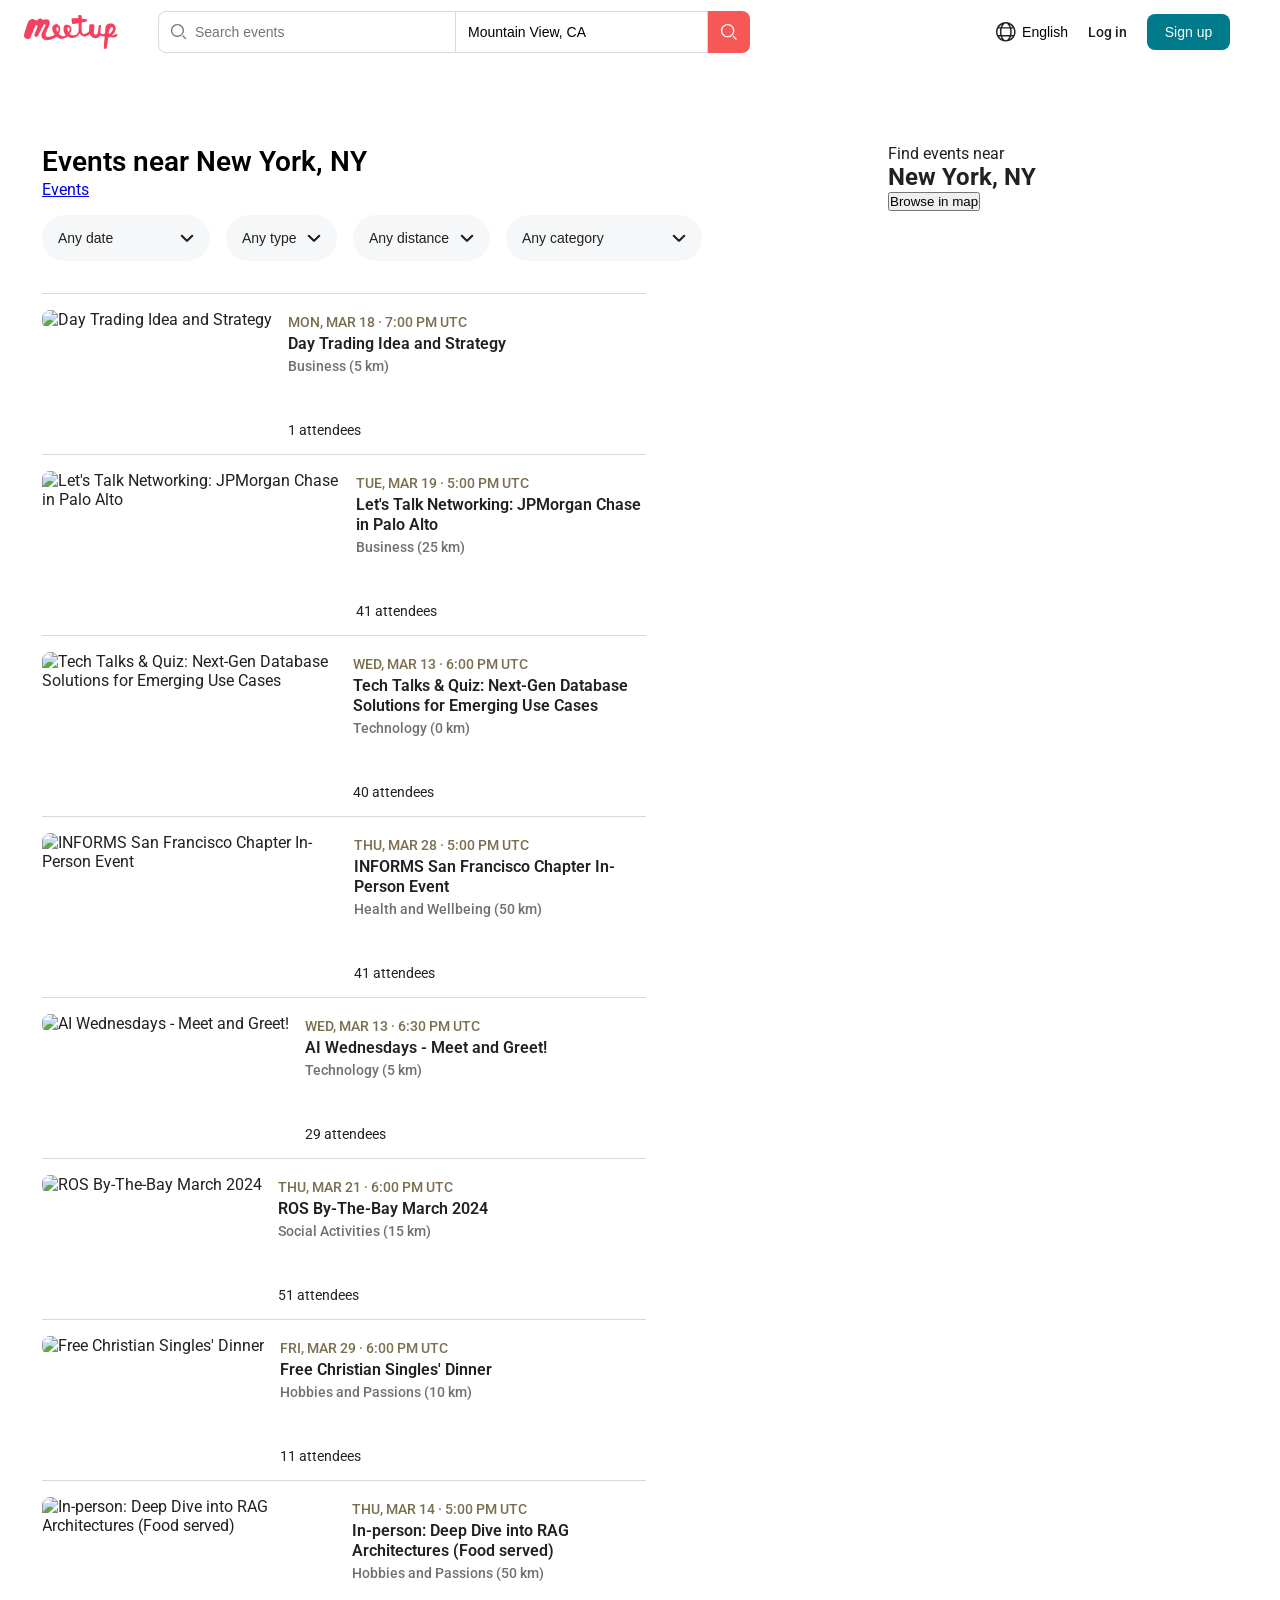
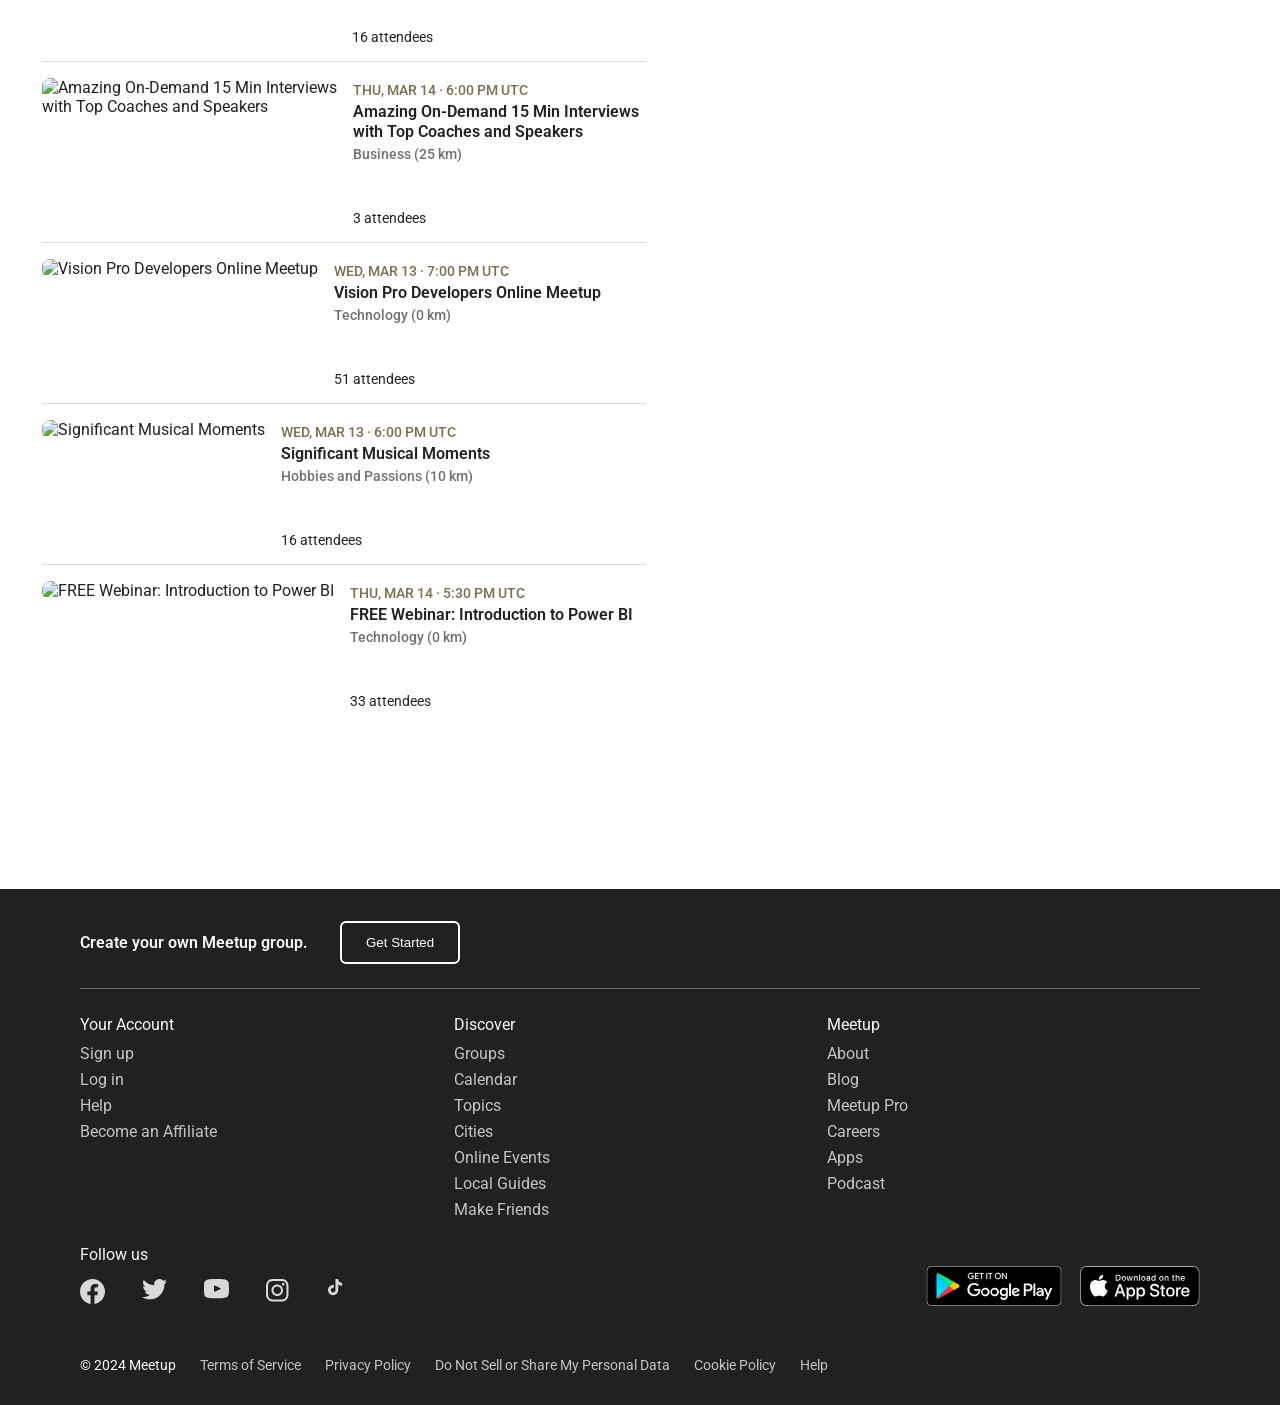
==== events.html @ 04350cb4 "Add events page" ====
<!DOCTYPE html>
<html lang="en">
<head>
 <meta charset="UTF-8">
    <meta name="viewport" content="width=device-width, initial-scale=1.0">
    <link rel="stylesheet" href="./css/style.css">
    <link rel="preconnect" href="https://fonts.googleapis.com">
    <link rel="preconnect" href="https://fonts.gstatic.com" crossorigin>
    <link href="https://fonts.googleapis.com/css2?family=Inter:ital,opsz,wght@0,14..32,100..900;1,14..32,100..900&family=Roboto:ital,wght@0,100..900;1,100..900&display=swap" rel="stylesheet">
  <title>Events</title>
</head>
<body>

  <div id="header"></div>

  <main class="events-page">
    <div class="container">
      <section class="events-page__content">
        <div class="events-page__left">
          <h1 class="events-page__title">
            Events near New York, NY
          </h1>
          <a href="#" class="events-page__subtitle">
            Events
          </a>
        <div class="events-page__filters">
        <select id="dateFilter" class="events-page__filter">
            <option value="all">Any date</option>
        </select>

        <select id="typeFilter" class="events-page__filter">
            <option value="all">Any type</option>
            <option value="online">Online</option>
            <option value="offline">Offline</option>
        </select>

        <select id="distanceFilter" class="events-page__filter">
            <option value="all">Any distance</option>
            <option value="5">5 km</option>
            <option value="10">10 km</option>
            <option value="25">25 km</option>
            <option value="50">50 km</option>
        </select>

        <select id="categoryFilter" class="events-page__filter">
            <option value="all">Any category</option>
            <option value="Business">Business</option>
            <option value="Technology">Technology</option>
            <option value="Hobbies and Passions">Hobbies and Passions</option>
            <option value="Social Activities">Social Activities</option>
            <option value="Health and Wellbeing">Health and Wellbeing</option>
        </select>
        </div>

          <div class="events-page__list" id="eventsPageList"></div>

        </div>
        <aside class="events-page__map">
          <p>Find events near</p>
          <h2>New York, NY</h2>
          <div class="events-page__map-box">
            <button>Browse in map</button>
          </div>
        </aside>
      </section>

    </div>
  </main>

  <div id="footer"></div>

  <script type="module" src="./js/events.js"></script>
</body>
</html>
---- css/style.css ----
* {
  box-sizing: border-box;
  margin: 0;
  padding: 0;
}

body {
  font-family: 'Roboto', sans-serif;
  color: rgba(33, 33, 33, 1);
}

.container {
  max-width: 74.75rem;
  margin: 0 auto;
}

.header {
  max-width: 94.5rem;
  margin: 0 auto;
  min-height: 4rem;
}

.navbar {
  min-height: 4rem; 
  display: flex; 
  justify-content: space-between; 
  align-items: center;
}
.navbar__logo img { 
  display: block; 
  width: 5.875rem;
  height: auto;
  margin-right: 2.5rem;
  margin-left: 1.5rem;
}
.navbar__search {
  display: flex;
  align-items: center;
  height: 2.625rem;
  flex: 1;
  max-width: 37rem;
}
.navbar__search-events,
.navbar__search-location {
  height: 100%;
  display: flex;
  align-items: center;
  border: 1px solid rgba(217, 217, 217, 1);
  background-color: rgba(255, 255, 255, 1);
}
.navbar__search-events {
  width: 18.75rem;
  padding: 0 0.75rem;
  border-radius: 0.5rem 0 0 0.5rem;
}
.navbar__search-events img {
  width: 1rem;
  height: 1rem;
  margin-right: 0.5rem;
}
.navbar__search-location {
  width: 15.875rem;
  padding: 0 0.75rem;
  border-left: none;
}
.navbar__search input {
  width: 100%;
  border: none;
  outline: none;
  font-size: 0.875rem;
}
.navbar__search-btn {
  width: 2.625rem;
  height: 2.625rem;
  border: none;
  background-color: rgba(246, 88, 88, 1);
  border-radius: 0 0.5rem 0.5rem 0;
  display: flex;
  align-items: center;
  justify-content: center;
  cursor: pointer;
}
.navbar__search-btn img {
  width: 1rem;
  height: 1rem;
}
.navbar__actions {
  display: flex;
  align-items: center;
  gap: 1.25rem;
  margin-left: auto;
  margin-right: 3.125rem;
}
.navbar__lang-btn {
  display: flex;
  align-items: center;
  gap: 0.375rem;
  border: none;
  background: transparent;
  cursor: pointer;
  font-size: 0.875rem;
}
.navbar__lang-btn img {
  width: 1.25rem;
  height: 1.25rem;
}
.navbar__actions a {
  text-decoration: none;
  color: rgba(33, 33, 33, 1);
  font-size: 0.875rem;
  font-weight: 500;
}
.navbar__signup-btn {
  width: 5.1875rem;
  height: 2.25rem;
  border: none;
  border-radius: 0.5rem;
  background-color: rgba(0, 121, 138, 1);
  color: rgba(255, 255, 255, 1);
  font-size: 0.875rem;
  font-weight: 500;
  cursor: pointer;
}
.hero {
  margin-top: 4.437rem;
}
.hero__content {
  display: flex;
  gap: 2.875rem;
  margin-bottom: 6.156rem;
}
.hero__text {
  display: flex;
  flex-direction: column;
  gap: 1.5rem;
  color: rgba(33, 33, 33, 1);
}
.hero__title {
  font-size: 2.625rem;
  font-weight: 700;
}
.hero__description {
  font-weight: 400;
  font-size: 1rem;
  line-height: 1.5rem;
}
.hero__button {
  width: 7.8125rem;
  height: 2.5rem;
  border: none;
  border-radius: 0.5rem;
  background-color: rgba(0, 121, 138, 1);
  color: rgba(255, 255, 255, 1);
  font-size: 1rem;
  font-weight: 400;
  cursor: pointer;

  display: inline-flex;
  align-items: center;
  justify-content: center;
  text-decoration: none;
}
.hero__irl {
  flex-shrink: 0;
  width: 23.68rem;
  height: 16.81rem;
  margin-right: 10.125rem;
}

.events {
  margin-bottom: 2.5rem;
}

.events__header {
  display: flex;
  justify-content: space-between;

}
.events__title-wrapper {
  display: flex;
  gap: 0.5rem;
  padding-bottom: 1.75rem;
}
.events__location {
  width: 14.94rem;
  height: 2.75rem;
  border-radius: 0.5rem;
  border: none;
  background-color: rgba(151, 202, 209, 0.12);
  color: rgba(0, 121, 138, 1);
  font-weight: 600;
  font-size: 1.25rem;
  line-height: 24px;
}
.events__title {
  line-height: 36px;
  font-weight: 600;
  font-size: 1.75rem;
  padding-top: 0.4rem;
}
.events__image {
  margin-left: 0.75rem;
}
.event-card__image-wrapper {
  position: relative;
}
.event-card__badge {
  position: absolute;
  top: 0.5rem;
  left: 0.5rem;

  display: flex;
  align-items: center;
  gap: 0.25rem;

  padding: 0.25rem 0.5rem;

  background-color: rgba(255, 255, 255, 1);
  border-radius: 0.25rem;

  font-size: 0.75rem;
  font-weight: 500;
  color: rgba(112, 112, 112, 1);
}

.event-card__badge-icon {
  width: 1rem;
  height: 1rem;
}
.events__link {
  padding-top: 1rem;
  font-weight: 500;
  font-size: 1rem;
  text-decoration: none;
  color: rgba(0, 121, 138, 1);
}
.events__grid {
  display: grid;
  grid-template-columns: repeat(4, 1fr);
  gap: 2.25rem;
}
.event-card {
  height: 24.9375rem;
}
.event-card__image {
  width: 100%;
  height: 9.5rem;
  object-fit: cover;
  border-radius: 0.5rem;
}
.event-card__content {
  display: flex;
  flex-direction: column;
  align-items: flex-start;
}
.event-card__category,
.event-card__date,
.event-card__bottom {
  text-align: left;
}
.event-card__title {
  margin-top: 0.75rem;
  font-weight: 600;
  font-size: 1.25rem;
  line-height: 1.5rem;
}
.event-card__category {
  margin-top: 1rem;
  margin-bottom: 1rem;
  color: rgba(112, 112, 112, 1);
  font-size: 0.875rem;
  font-weight: 500;
}
.event-card__date {
  margin-bottom: 0.75rem;
  font-size: 0.875rem;
  font-weight: 400;
  letter-spacing: -0.35px;
  display: flex;
  align-items: center;
  gap: 0.375rem;
}
.event-card__bottom {
  display: flex;
  gap: 1rem;
}
.event-card__info {
  display: flex;
  align-items: center;
  gap: 0.25rem;
}
.event-card__icon {
  width: 1rem;
  height: 1rem;
}


.join-meetup {
  margin-bottom: 4rem;
}
.join-meetup__content {
  background-color: rgba(151, 202, 209, 0.08);
  display: flex;
}
.join-meetup__info {
  display: flex;
  flex-direction: column;
  gap: 1rem;
  margin-top: 2.25rem;
  margin-left: 3.5rem;
  margin-bottom: 2.25rem;
  min-width: 46.187rem;

}
.join-meetup__title {
  font-weight: 600;
  font-size: 1.75rem;
  line-height: 36px;
}
.join-meetup__description {
  max-width: 41.5rem;
  font-weight: 400;
  font-size: 1rem;
  line-height: 24px;
}
.join-meetup__button {
  background-color: rgba(227, 35, 89, 1);
  width: 12rem;
  height: 2.5rem;
  border-radius: 0.5rem;
  border: none;
  color: rgba(255, 255, 255, 1);
  font-weight: 500;
  font-size: 1rem;
  text-align: center;
}

.categories {
  margin-bottom: 4rem;
}
.categories__title {
  font-size: 1.75rem;
  font-weight: 600;
  line-height: 2.25rem;
  margin-bottom: 1.5rem;
}
.categories__grid {
  display: grid;
  grid-template-columns: repeat(8, 1fr);
  gap: 1rem;
}
.categories__card {
  display: flex;
  flex-direction: column;
  align-items: center;
  justify-content: center;
  width: 8.4375rem;
  height: 7rem; 
  padding: 1rem;
  background-color: rgba(151, 202, 209, 0.08);
  border-radius: 0.5rem;
  text-decoration: none;
  color: rgba(33, 33, 33, 1);
  transition: 0.2s;
}
.categories__card:hover {
  background-color: rgb(239, 239, 239);
}
.categories__icon {
  width: 1.5rem;
  height: 1.5rem;
  margin-bottom: 0.75rem;
}
.categories__name {
  text-align: center;
  font-size: 1rem;
  font-weight: 500;
  line-height: 1.25rem;
}

.popular-cities {
  margin-bottom: 4rem;
}
.popular-cities__description {
  margin-top: 1rem;
  margin-bottom: 1.75rem;
  font-weight: 400;
  font-size: 1rem;
  line-height: 24px;
  color: rgba(112, 112, 112, 1);
}
.popular-cities__title {
  margin-bottom: 1rem;
  font-size: 1.75rem;
  line-height: 2.25rem;
  font-weight: 600;
}
.popular-cities__grid {
  display: flex;
  justify-content: space-between;
  gap: 2rem;
}

.popular-cities__card {
  text-align: center;
  text-decoration: none;
  transition: all 0.3s ease;
}
.popular-cities__card:hover {
  transform: translateY(-0.5rem) scale(1.05);
}
.popular-cities__image {
  width: 12.8125rem;
  height: 12.8125rem;
  border-radius: 50%;
  object-fit: cover;
  margin-bottom: 1.5rem;
}
.popular-cities__name {
  font-size: 1.25rem;
  line-height: 1.5rem;
  font-weight: 600;
  color: rgba(33, 33, 33, 1);
}

.how-meetup-works {
  margin-bottom: 4rem;
}
.how-meetup-works__title {
  margin-bottom: 1.5rem;
  font-size: 1.75rem;
  font-weight: 600;
  line-height: 2.25rem;
}
.how-meetup-works__cards {
  display: flex;
  gap: 2rem;
}
.how-meetup-works__card {
  display: flex;
  gap: 1.5rem;

  width: 36.25rem;
  height: 11.25rem;

  padding-top: 2rem;
  padding-left: 1.5rem;
  padding-bottom: 1.5rem;

  background-color: rgba(151, 202, 209, 0.08);
  border-radius: 0.5rem;
}
.how-meetup-works__icon {
  width: 2.5rem;
  height: 2.5rem;
  flex-shrink: 0;
}
.how-meetup-works__content {
  max-width: 23.68rem;
}
.how-meetup-works__card-title {
  margin-bottom: 1rem;

  font-size: 1.5rem;
  font-weight: 600;
  line-height: 1.5rem;
}
.how-meetup-works__description {
  font-weight: 400;
  font-size: 1rem;
  line-height: 24px;
  margin-bottom: 1rem;
}
.how-meetup-works__link {
  font-size: 1rem;
  font-weight: 500;
  color: rgba(0, 121, 138, 1);
  text-decoration: none;
}

.friendships {
  margin-bottom: 4rem;
}
.friendships__title {
  margin-bottom: 1rem;

  font-size: 1.75rem;
  line-height: 2.25rem;
  font-weight: 600;
}
.friendships__description {
  max-width: 55rem;
  margin-bottom: 1.75rem;

  font-size: 1rem;
  line-height: 1.5rem;
  color: rgba(112, 112, 112, 1);
}
.friendships__grid {
  display: flex;
  gap: 2rem;
}
.friendships__card {
  width: 23.5rem;
}
.friendships__card:hover {
  background-color: rgb(239, 239, 239);

}
.friendships__image {
  width: 100%;
  height: 12rem;
  object-fit: cover;
  border-radius: 0.5rem;

  margin-bottom: 1rem;
}
.friendships__card-title {
  margin-bottom: 0.75rem;
  max-width: 20rem;
  font-size: 1.125rem;
  line-height: 1.5rem;
  font-weight: 600;
}
.friendships__card-text {
  margin-bottom: 1rem;
  max-width: 22rem;
  font-size: 1rem;
  line-height: 1.5rem;
  color: rgba(112, 112, 112, 1);
}
.friendships__link {
  font-size: 1rem;
  font-weight: 500;
  color: rgba(0, 121, 138, 1);
  text-decoration: none;
}

.footer {
  margin-top: 4rem;
  padding: 2rem 0;

  background: rgba(33, 33, 33, 1);
  color: rgba(246, 247, 248, 1);
}

.footer a {
  color: rgba(197, 196, 196, 1);
  text-decoration: none;
}
.footer .container {
  max-width: 70rem;
}
.footer__top {
  display: flex;
  align-items: center;
  gap: 1rem;
}
.footer__text {
  font-weight: 600;
  font-size: 1rem;
  line-height: 24px;
  color: rgba(246, 247, 248, 1);
}
.footer__button {
  padding: 0.75rem 1.5rem;

  background: transparent;
  border: 2px solid rgba(255, 255, 255, 1);
  border-radius: 0.375rem;

  color: rgba(255, 255, 255, 1);
  cursor: pointer;
  margin-left: 1rem;
}

.footer__divider {
  margin: 1.5rem 0;
  border-top: 1px solid rgba(112, 112, 112, 1);
  width: 70rem;
}

.footer__content {
  display: flex;
  justify-content: space-between;
  text-align: left;
  margin-bottom: 1.5rem;
}

.footer__column {
  display: flex;
  flex-direction: column;
  gap: 0.437rem;
  width: 23.312rem;
}

.footer__title {
  font-weight: 400;
  font-size: 1rem;
  line-height: 24px;
  color: rgba(246, 247, 248, 1);
}
.footer__title a {
  font-weight: 400;
  font-size: 0.875rem;
  line-height: 20px;
  color: rgba(197, 196, 196, 1);
}

.footer__social {
  display: flex;
  justify-content: space-between;
  align-items: center;
}

.footer__icons {
  display: flex;
  gap: 2rem;
  padding-top: 0.75rem;
  padding-bottom: 1.5rem;
}
.footer__icons a {
  width: 1.875rem;
  height: 1.875rem;
}
.footer__stores {
  display: flex;
  gap: 1rem;
}

.footer__bottom {
  margin-top: 1.5rem;

  display: flex;
  gap: 1.5rem;
  flex-wrap: wrap;

  font-size: 0.875rem;
}

/* EVENTS PAGE */

.events-page {
  padding-top: 5rem;
}
.events-page__list {
  margin-bottom: 6.25rem;
}
.events-page__content {
  display: flex;
  justify-content: space-between;
  gap: 4rem;
}

.events-page__left {
  width: 37.75rem;
}
.events-page__title {
  font-weight: 600;
  font-size: 1.75rem;
  line-height: 36px;
  color: rgba(0, 0, 0, 1);
}
.events-page__map {
  width: 21.875rem;
}

.events-page-card {
  display: flex;
  gap: 1rem;

  padding: 1rem 0;
  border-bottom: 1px solid rgba(217, 217, 217, 1);
}
.events-page-card:last-child {
  border-bottom: none;
}
.events-page-card:first-child {
  border-top: 1px solid rgba(217, 217, 217, 1);
}
.events-page-card__image {
  width: 9.9375rem; 
  height: 5.625rem;
  object-fit: cover;
  border-radius: 0.5rem;
  flex-shrink: 0;
}

.events-page-card__content {
  display: flex;
  flex-direction: column;
}

.events-page-card__date {
  padding-top: 0.25rem;
  font-weight: 500;
  font-size: 0.875rem;
  color: rgba(124, 111, 80, 1);
}

.events-page-card__title {
  margin-top: 0.25rem;
  font-size: 1rem;
  line-height: 1.25rem;
  font-weight: 600;
}
.events-page-card__attendees{ 
  padding-top: 3rem;
  font-weight: 400;
  font-size: 0.875rem;
}
.events-page-card__category {
  margin-top: 0.25rem;
  font-weight: 500;
  font-size: 0.875rem;
  color: rgba(112, 112, 112, 1);
}

.events-page__filters {
  display: flex;
  gap: 1rem;
  margin-top: 1rem;
  margin-bottom: 2rem;
}

.events-page__filter {
  border-radius: 1.875rem;
  background-color: rgba(246, 247, 248, 1);
  font-size: 0.875rem;
  font-weight: 500;
  cursor: pointer;
  color: rgba(33, 33, 33, 1);
  appearance: none;
  padding: 0 2.5rem 0 1rem;
  background-image: url("../assets/svg/events-page/any.svg");
  background-repeat: no-repeat;
  background-position: right 1rem center;
  border: none;
  height: 2.875rem;
}
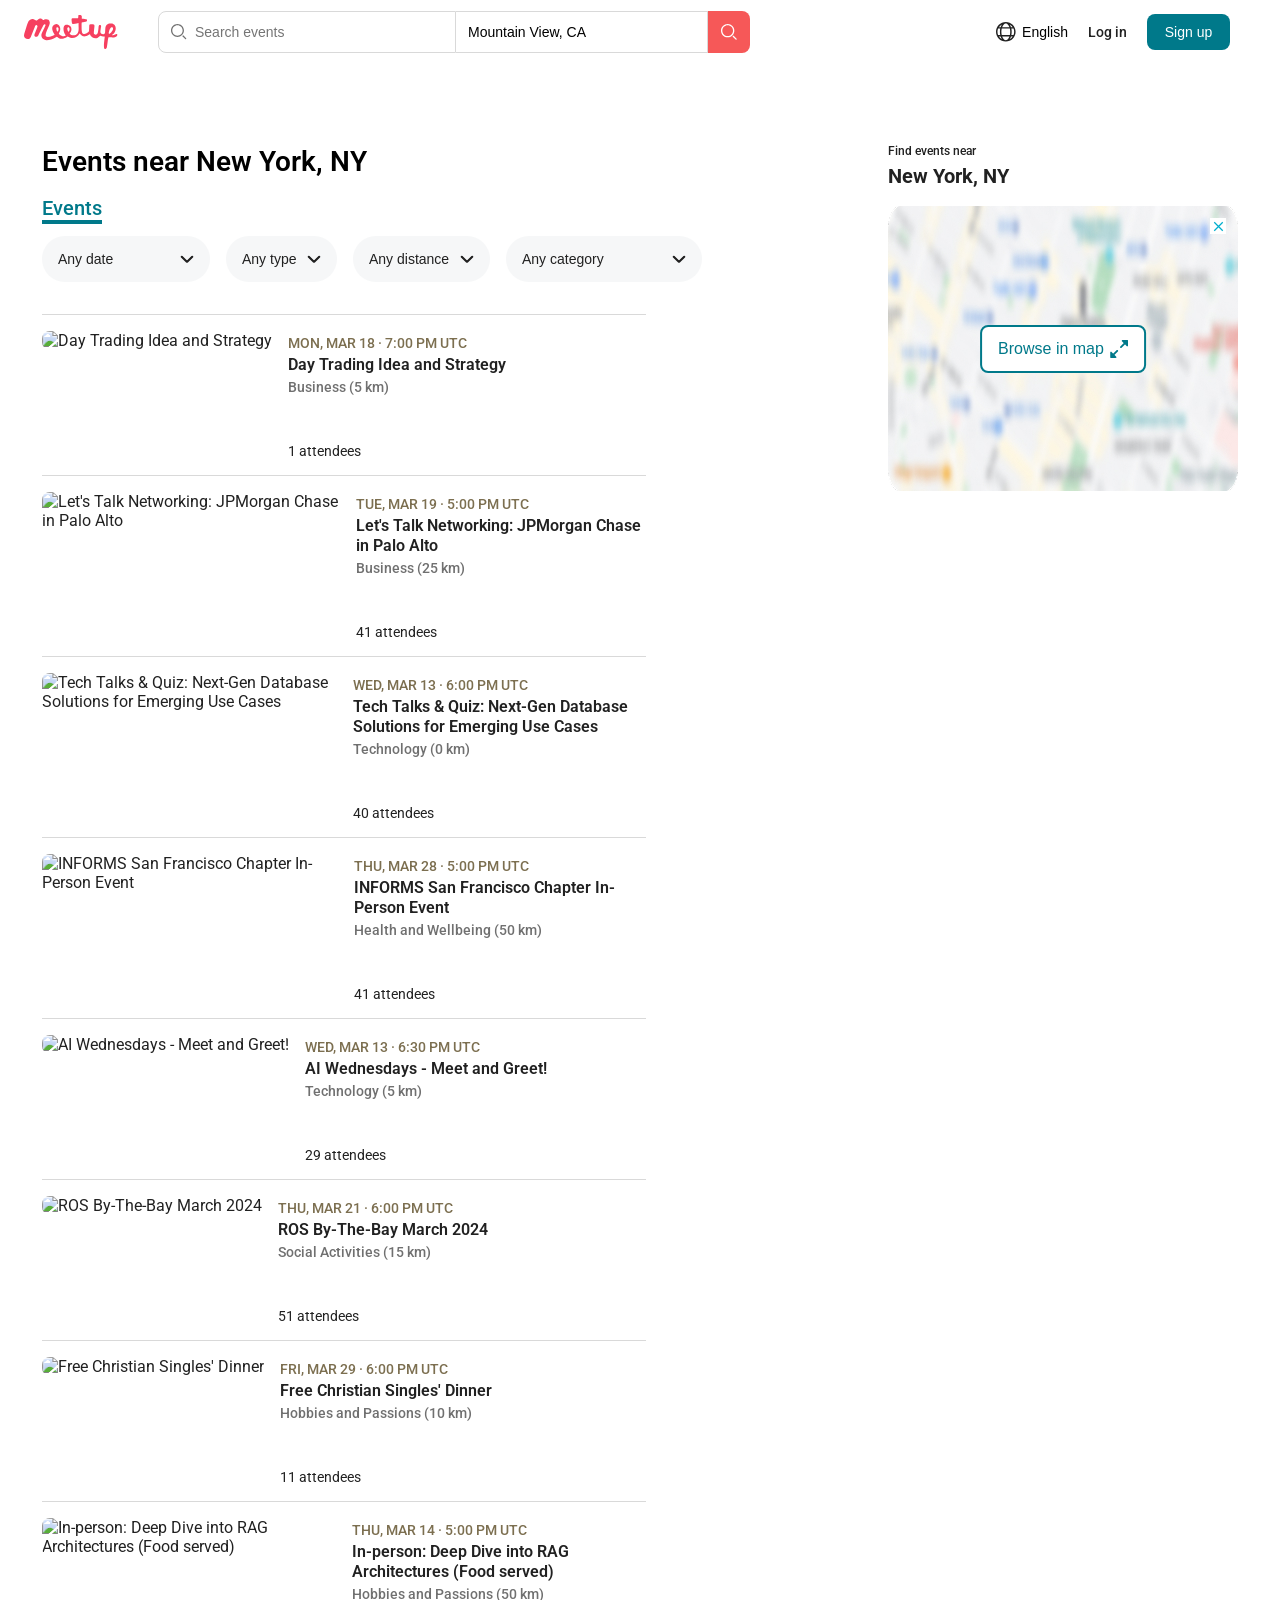
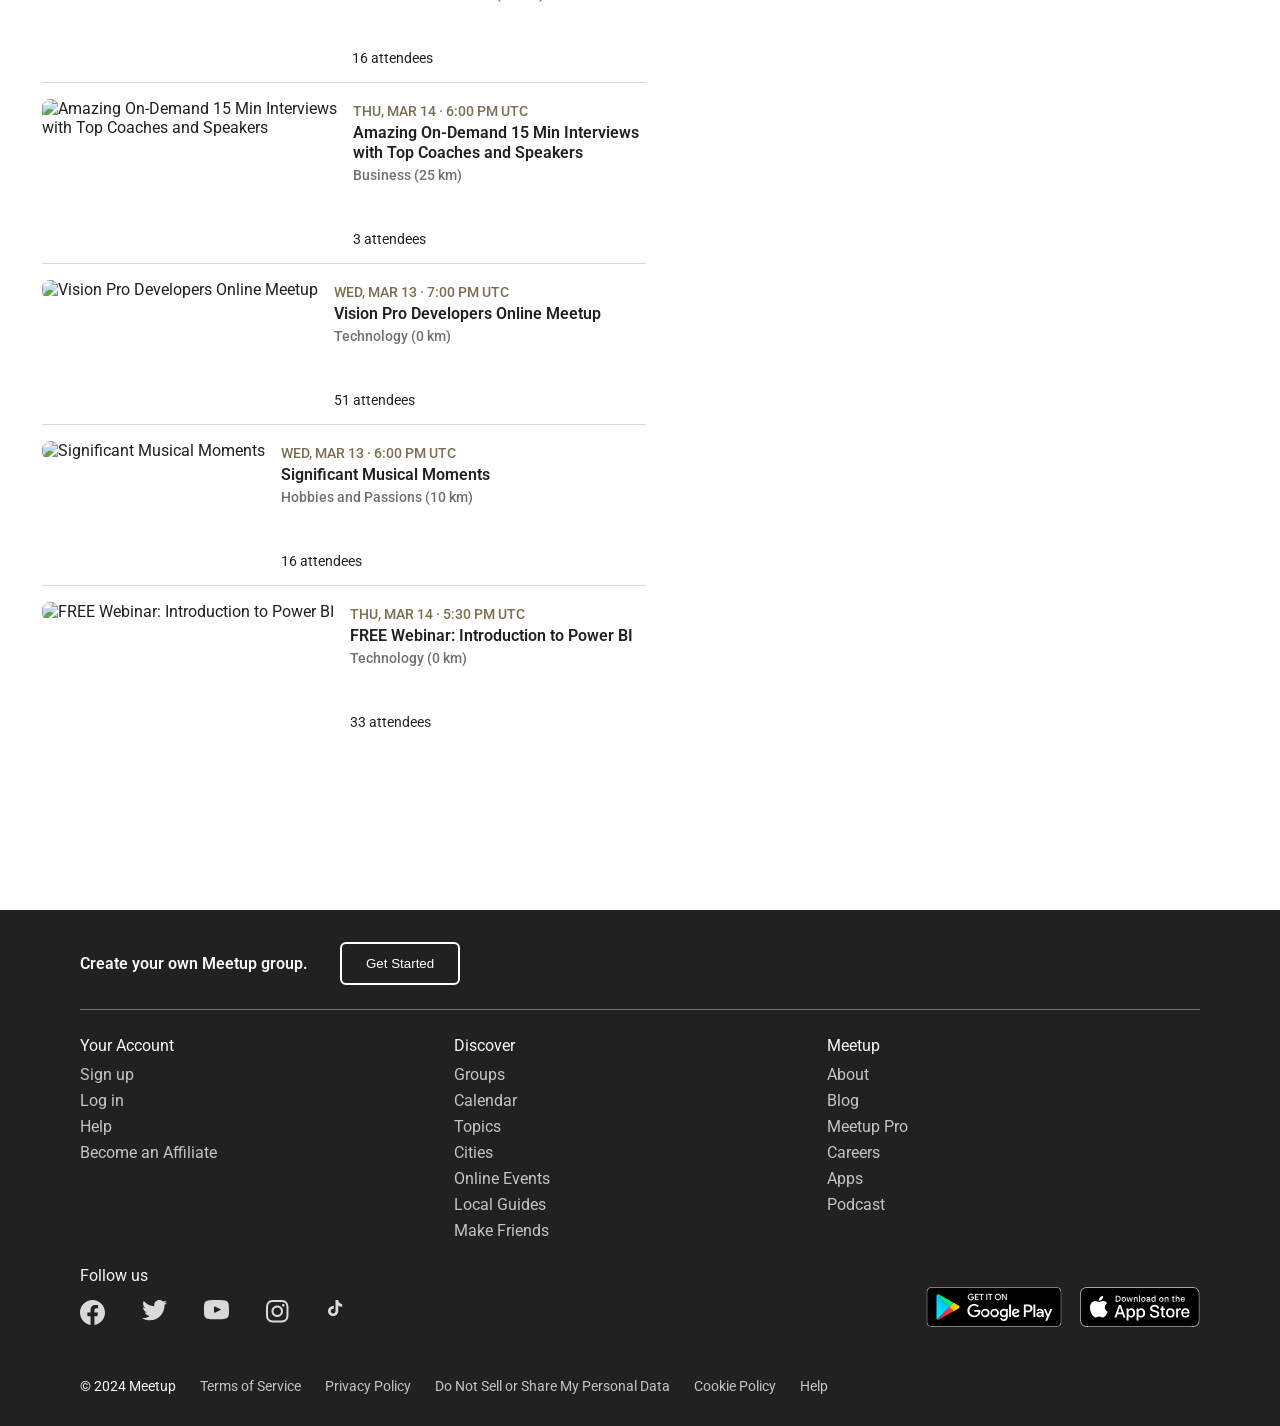
==== commit eff26bfb: "Add events page map section" ====
--- a/events.html
+++ b/events.html
@@ -56,11 +56,28 @@
 
         </div>
         <aside class="events-page__map">
-          <p>Find events near</p>
-          <h2>New York, NY</h2>
-          <div class="events-page__map-box">
-            <button>Browse in map</button>
-          </div>
+            <p class="events-page__map-text">
+                Find events near
+            </p>
+            <h2 class="events-page__map-title">
+                New York, NY
+            </h2>
+            <div class="events-page__map-wrapper">
+                <img
+                    class="events-page__map-image"
+                    src="./assets/img/map.jpg"
+                    alt="Map"
+                >
+                <button class="events-page__map-close">
+                    <img
+                        src="./assets/svg/events-page/ex.svg"
+                        alt="Close map"
+                    >
+                </button>
+                <button class="events-page__map-button">
+                    Browse in map
+                </button>
+            </div>
         </aside>
       </section>
 
--- a/css/style.css
+++ b/css/style.css
@@ -651,20 +651,24 @@
   justify-content: space-between;
   gap: 4rem;
 }
-
+.events-page__subtitle {
+  text-decoration: none;
+  font-weight: 500;
+  font-size: 1.25rem;
+  text-align: center;
+  color: rgba(0, 121, 138, 1);
+  border-bottom: 4px solid rgba(0, 121, 138, 1);
+}
 .events-page__left {
   width: 37.75rem;
 }
 .events-page__title {
+  padding-bottom: 1rem;
   font-weight: 600;
   font-size: 1.75rem;
   line-height: 36px;
   color: rgba(0, 0, 0, 1);
 }
-.events-page__map {
-  width: 21.875rem;
-}
-
 .events-page-card {
   display: flex;
   gap: 1rem;
@@ -737,4 +741,83 @@
   background-position: right 1rem center;
   border: none;
   height: 2.875rem;
+}
+.events-page__map {
+  width: 21.875rem;
+  position: relative;
+}
+
+.events-page__map-text {
+  font-size: 0.75rem;
+  margin-bottom: 0.25rem;
+  font-weight: 500;
+}
+
+.events-page__map-title {
+  font-weight: 700;
+  line-height: 28px;
+  font-size: 1.25rem;
+  margin-bottom: 1rem;
+}
+
+.events-page__map-wrapper {
+  position: relative;
+}
+
+.events-page__map-image {
+  width: 100%;
+  border-radius: 0.75rem;
+  display: block;
+}
+
+.events-page__map-button {
+    position: absolute;
+    left: 50%;
+    top: 50%;
+
+    transform: translate(-50%, -50%);
+
+    padding: 0.75rem 1rem;
+
+    border: 2px solid rgba(0, 121, 138, 1);
+    border-radius: 0.5rem;
+
+    background: rgba(255, 255, 255, 1);
+    color: rgba(0, 121, 138, 1);
+
+    cursor: pointer;
+
+    background-image: url("../assets/svg/events-page/expandMapIcon.svg");
+    background-repeat: no-repeat;
+    background-position: right 1rem center;
+    background-size: 1.125rem;
+    padding-right: 2.5rem;
+
+    font-weight: 500;
+    font-size: 1rem;
+    line-height: 20px;
+    text-align: center;
+
+}
+.events-page__map-close {
+    position: absolute;
+    top: 0.75rem;
+    right: 0.75rem;
+
+    width: 1rem;
+    height: 1rem;
+
+    border: none;
+    background: transparent;
+    cursor: pointer;
+
+    display: flex;
+    align-items: center;
+    justify-content: center;
+    background-color: rgba(255, 255, 255, 1);
+}
+
+.events-page__map-close img {
+    width: 0.9375rem;
+    height: 0.9375rem;
 }
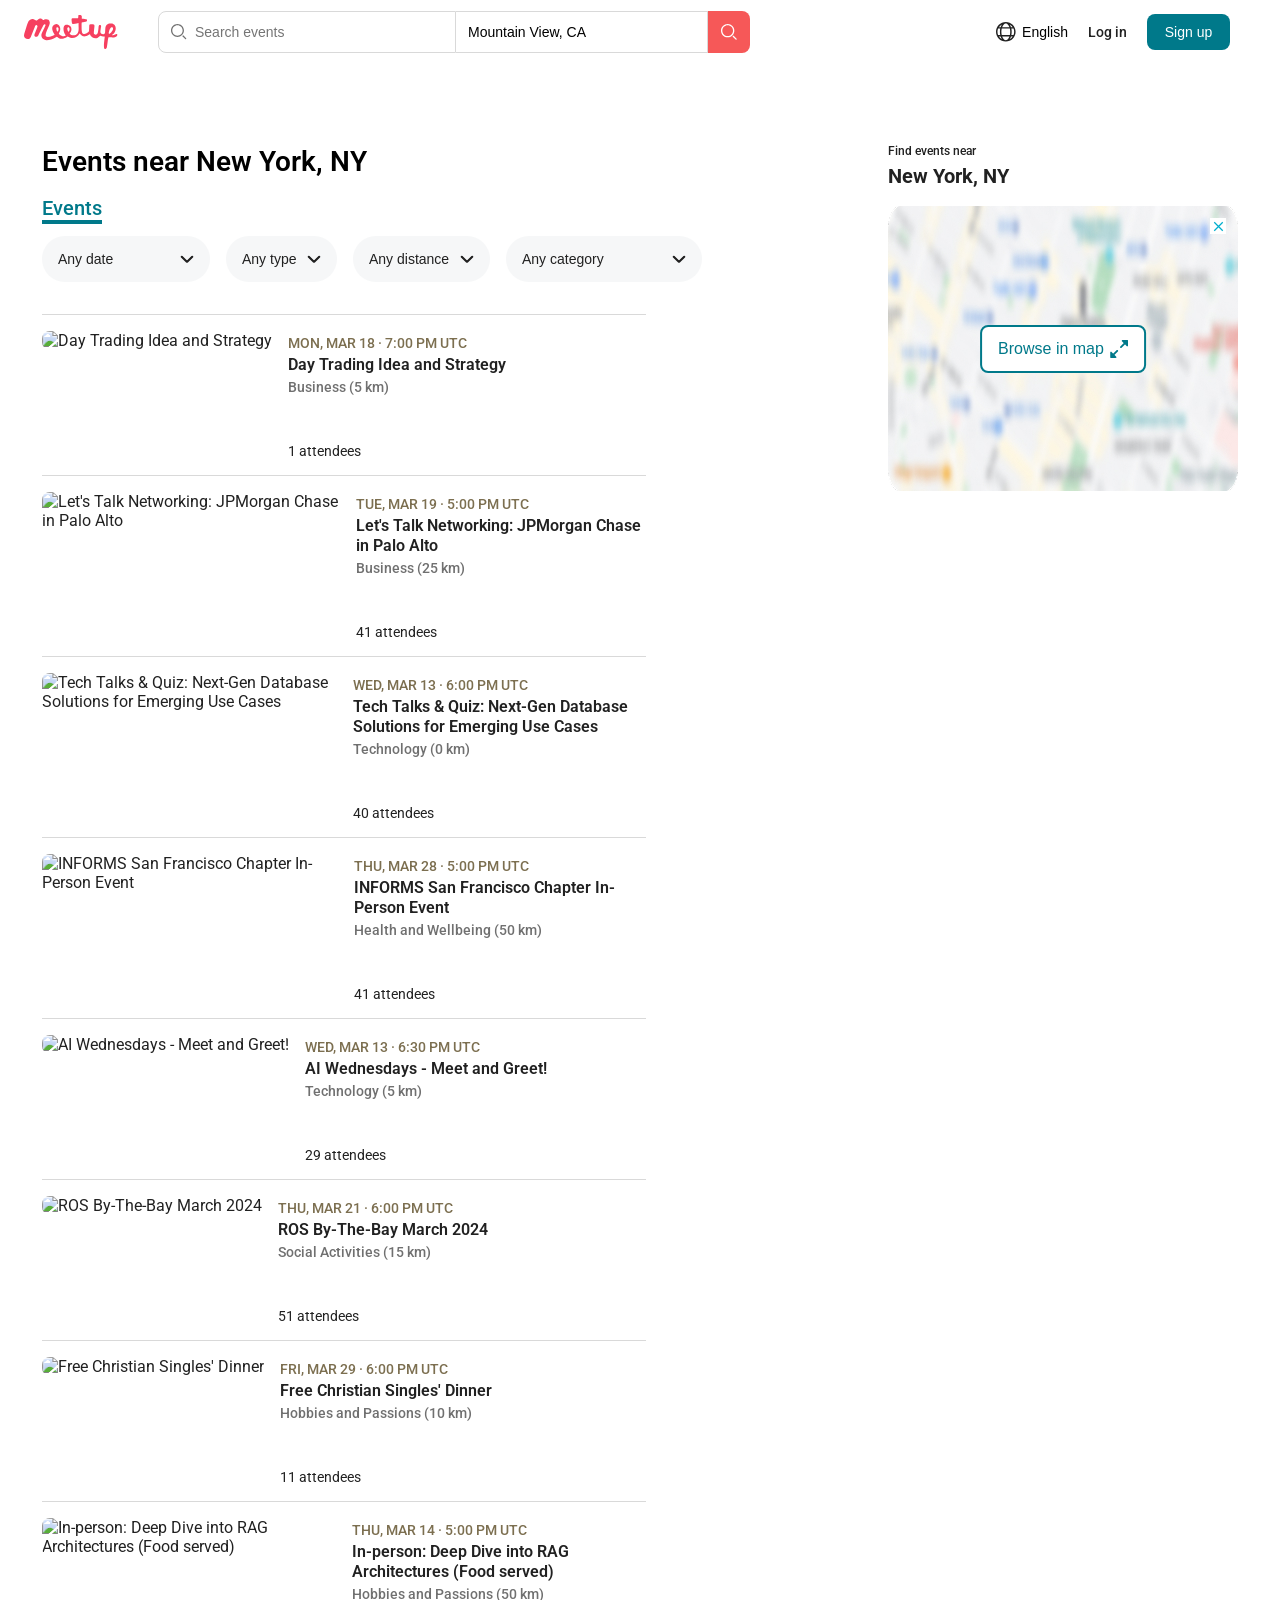
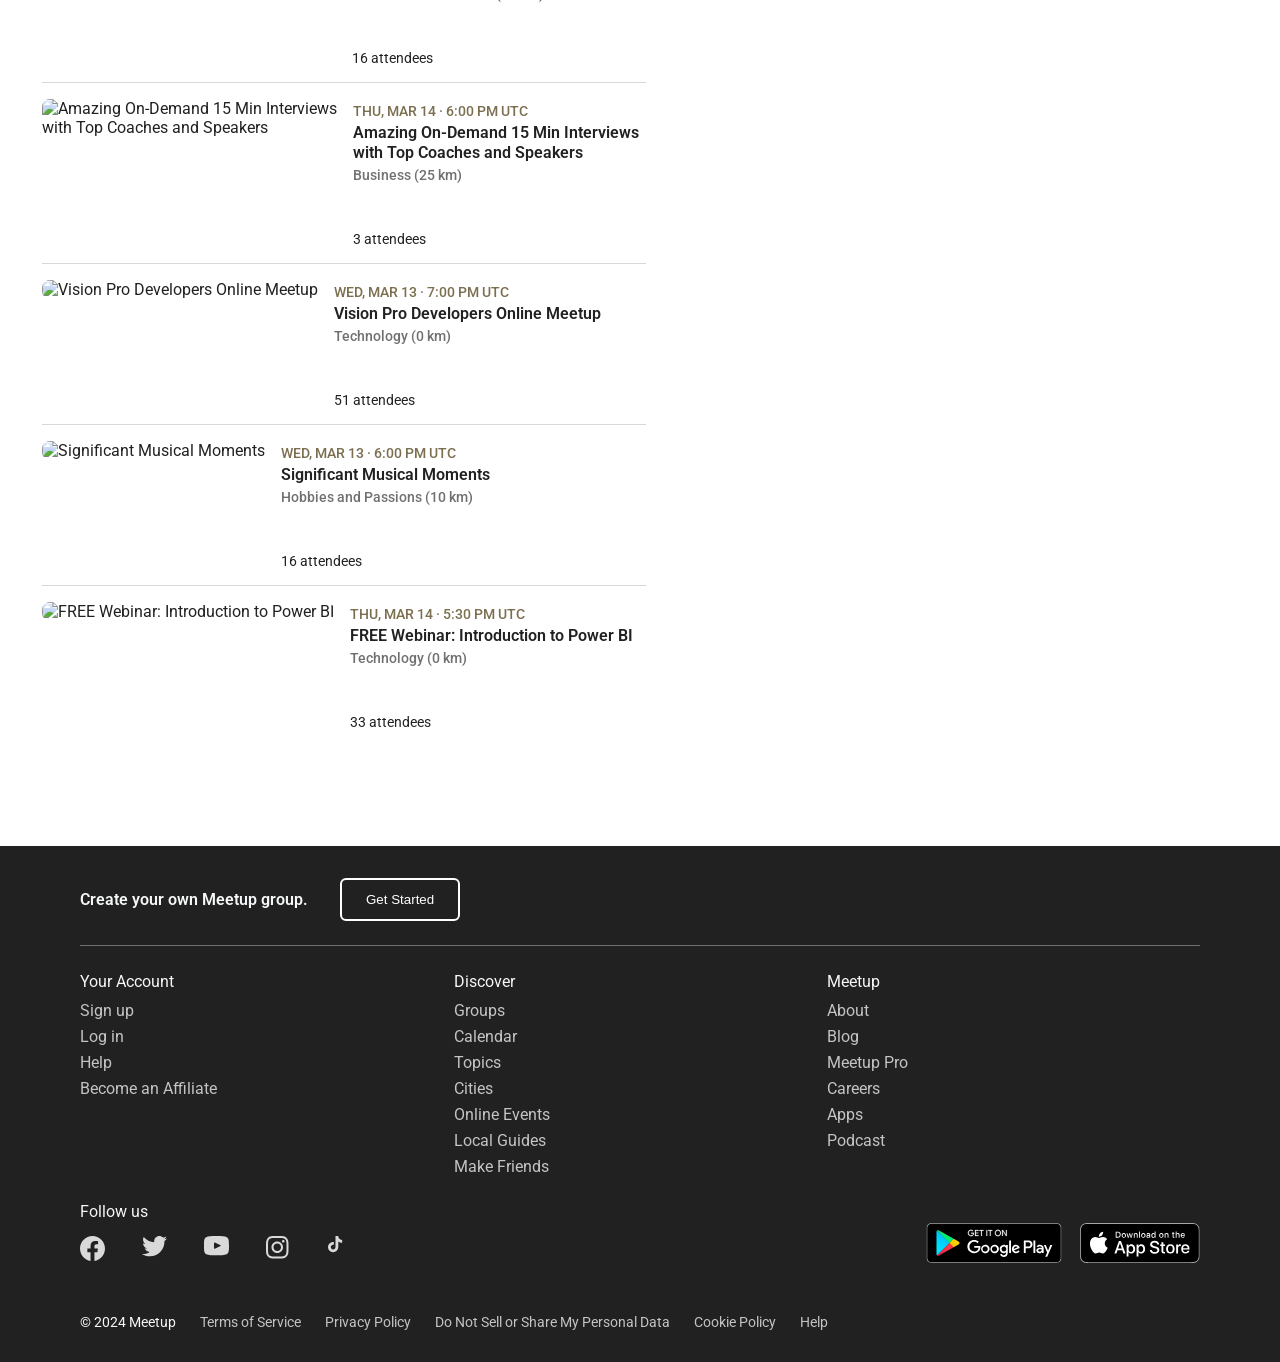
==== commit f2941d9b: "Complete events page and mobile layout" ====
--- a/events.html
+++ b/events.html
@@ -23,35 +23,39 @@
           <a href="#" class="events-page__subtitle">
             Events
           </a>
-        <div class="events-page__filters">
-        <select id="dateFilter" class="events-page__filter">
-            <option value="all">Any date</option>
-        </select>
+        <div class="events-page__filters-wrapper">
+          <button class="filters-toggle">
+            Filters
+          </button>
+          <div class="events-page__filters">
+          <select id="dateFilter" class="events-page__filter">
+              <option value="all">Any date</option>
+          </select>
 
-        <select id="typeFilter" class="events-page__filter">
-            <option value="all">Any type</option>
-            <option value="online">Online</option>
-            <option value="offline">Offline</option>
-        </select>
+          <select id="typeFilter" class="events-page__filter">
+              <option value="all">Any type</option>
+              <option value="online">Online</option>
+              <option value="offline">Offline</option>
+          </select>
 
-        <select id="distanceFilter" class="events-page__filter">
-            <option value="all">Any distance</option>
-            <option value="5">5 km</option>
-            <option value="10">10 km</option>
-            <option value="25">25 km</option>
-            <option value="50">50 km</option>
-        </select>
+          <select id="distanceFilter" class="events-page__filter">
+              <option value="all">Any distance</option>
+              <option value="5">5 km</option>
+              <option value="10">10 km</option>
+              <option value="25">25 km</option>
+              <option value="50">50 km</option>
+          </select>
 
-        <select id="categoryFilter" class="events-page__filter">
-            <option value="all">Any category</option>
-            <option value="Business">Business</option>
-            <option value="Technology">Technology</option>
-            <option value="Hobbies and Passions">Hobbies and Passions</option>
-            <option value="Social Activities">Social Activities</option>
-            <option value="Health and Wellbeing">Health and Wellbeing</option>
-        </select>
+          <select id="categoryFilter" class="events-page__filter">
+              <option value="all">Any category</option>
+              <option value="Business">Business</option>
+              <option value="Technology">Technology</option>
+              <option value="Hobbies and Passions">Hobbies and Passions</option>
+              <option value="Social Activities">Social Activities</option>
+              <option value="Health and Wellbeing">Health and Wellbeing</option>
+          </select>
+          </div>
         </div>
-
           <div class="events-page__list" id="eventsPageList"></div>
 
         </div>
--- a/css/style.css
+++ b/css/style.css
@@ -271,6 +271,12 @@
   font-size: 0.875rem;
   font-weight: 500;
 }
+.event-card__attendees {
+  display: none;
+}
+.event-card__mobile-badge {
+  display: none;
+}
 .event-card__date {
   margin-bottom: 0.75rem;
   font-size: 0.875rem;
@@ -279,6 +285,7 @@
   display: flex;
   align-items: center;
   gap: 0.375rem;
+  color: rgba(124, 111, 80, 1);
 }
 .event-card__bottom {
   display: flex;
@@ -316,6 +323,9 @@
   font-weight: 600;
   font-size: 1.75rem;
   line-height: 36px;
+}
+.join-meetup__image--mobile {
+  display: none;
 }
 .join-meetup__description {
   max-width: 41.5rem;
@@ -638,13 +648,15 @@
   font-size: 0.875rem;
 }
 
+
+
 /* EVENTS PAGE */
 
 .events-page {
   padding-top: 5rem;
 }
 .events-page__list {
-  margin-bottom: 6.25rem;
+  margin-bottom: 2.25rem;
 }
 .events-page__content {
   display: flex;
@@ -669,6 +681,10 @@
   line-height: 36px;
   color: rgba(0, 0, 0, 1);
 }
+.filters-toggle {
+  display: none;
+}
+
 .events-page-card {
   display: flex;
   gap: 1rem;
@@ -820,4 +836,591 @@
 .events-page__map-close img {
     width: 0.9375rem;
     height: 0.9375rem;
+}
+
+
+@media (max-width: 430px) {
+
+  .header {
+    max-width: 100%;
+    min-height: auto;
+    overflow-x: hidden;
+  }
+
+  .navbar {
+    display: flex;
+    flex-wrap: wrap;
+    align-items: center;
+    gap: 1rem;
+    padding: 1rem;
+  }
+
+  .navbar__logo {
+    order: 1;
+  }
+
+  .navbar__logo img {
+    width: 6.125rem;
+    margin: 0;
+  }
+
+  .navbar__actions {
+    order: 2;
+    margin: 0 0 0 auto;
+    gap: 0.75rem;
+  }
+
+  .navbar__search {
+    order: 3;
+    flex: none;
+    width: 100%;
+    max-width: 100%;
+    height: 3rem;
+  }
+
+  .navbar__search-events {
+    width: 18.75rem;
+  }
+
+  .navbar__search-location {
+    display: none;
+  }
+
+  .navbar__search-btn {
+    width: 3rem;
+    height: 3rem;
+    flex-shrink: 0;
+  }
+
+  .hero {
+    margin-top: 0.875rem;
+  }
+
+  .hero__content {
+    padding: 0 1rem;
+    display: flex;
+    flex-direction: column;
+    gap: 1.5rem;
+    margin-bottom: 2rem;
+  }
+
+  .hero__irl {
+    width: 100%;
+    height: auto;
+    margin-right: 0;
+    display: flex;
+    justify-content: center;
+  }
+
+  .hero__image {
+    width: 13.4375rem;
+    height: auto;
+  }
+
+  .hero__title {
+    font-size: 1.75rem;
+    line-height: 2.25rem;
+    font-weight: 700;
+  }
+
+  .hero__description {
+    font-size: 0.875rem;
+    line-height: 1.5rem;
+  }
+
+  .hero__button {
+    display: none;
+  }
+  
+  .events {
+    padding: 0 1rem;
+    margin-bottom: 2.5rem;
+  }
+  .events__link {
+    display: none;
+  }
+  .events__title-wrapper {
+    padding-bottom: 0.75rem;
+  }
+  .events__title {
+    line-height: 24px;
+    font-weight: 600;
+    font-size: 1.25rem;
+  }
+  .events__location {
+    width: auto;
+    display: flex;
+    align-items: center;
+    justify-content: center;
+    gap: 0.5rem;
+
+    padding: 0 0.75rem;
+    border-radius: 0.34rem;
+    font-size: 0.86rem;
+    line-height: 16px;
+  }
+  .events__image {
+  margin-left: 0;
+  }
+  .events__grid {
+    grid-template-columns: 1fr;
+    gap: 1rem;
+  }
+  .event-card {
+    display: flex;
+    gap: 0.75rem;
+    align-items: flex-start;
+  }
+  .event-card {
+    height: 5.93rem;
+  }
+  .event-card__mobile {
+    padding-bottom: 6.5rem;
+    border-bottom: 1px solid rgba(217, 217, 217, 1);
+  }
+  .event-card__mobile:first-child {
+    padding-top: 0.7rem;
+    border-top: 1px solid rgba(217, 217, 217, 1);
+  }
+  .event-card__mobile:last-child {
+    border-bottom: none;
+  }
+  .event-card__image {
+    width: 6.0625rem; 
+    height: 3.4375rem; 
+  }
+  .event-card__title {
+    order: 2;
+    margin-top: 0.4rem;
+    margin-bottom: 0.1rem;
+    font-weight: 500;
+    font-size: 0.613rem;
+    line-height: 0.91rem;
+  }
+  .event-card__category {
+    order: 3;
+    margin-top: 0;
+    margin-bottom: 0;
+    font-size: 0.53rem;
+    font-weight: 400;
+  }
+  .event-card__badge {
+    display: none;
+  }
+  .event-card__attendees {
+    display: block;
+    order: 5;
+    margin-top: 1.06rem;
+    font-size: 0.52rem;
+    line-height: 12px;
+    color: rgba(112, 112, 112, 1);
+  }
+  .event-card__mobile-badge {
+    order: 4;
+    display: flex;
+    align-items: center;
+    gap: 0.25rem;
+    font-size: 0.5rem;
+    line-height: 0.75rem;
+    margin-top: 0.125rem;
+  }
+  .event-card__badge-icon {
+    width: 0.608rem;
+    height: 0.608rem;
+  }
+  .event-card__icon {
+    display: none;
+  }
+  .event-card__date {
+    order: 1;
+    margin-bottom: 0rem;
+    font-size: 0.53rem;
+    font-weight: 500;
+    display: flex;
+    align-items: center;
+    gap: 0.375rem;
+  }
+  .event-card__bottom {
+    display: none;
+  }
+  .join-meetup {
+    margin-bottom: 1rem;
+  }
+  .join-meetup__content {
+    height: 22.25rem;
+    display: block;
+  }
+  .join-meetup__title {
+    font-size: 1.25rem;
+  }
+  .join-meetup__image--mobile {
+    display: block;
+  }
+  .join-meetup__image--wrapper {
+    display: none;
+  }
+  .join-meetup__image {
+    width: 14.875rem;
+    height: 8.5rem;
+  }
+  .join-meetup__info {
+    display: flex;
+    flex-direction: column;
+    gap: 1rem;
+    margin-top: 0.9rem;
+    margin-left: 0.9rem;
+    margin-bottom: 1.2rem;
+    min-width: 370px;
+  }
+  .join-meetup__description {
+    max-width: 21.5rem;
+    font-weight: 400;
+    font-size: 0.75rem;
+    line-height: 24px;
+  }
+  .join-meetup__button {
+    margin: 0 auto;
+  }
+
+  .categories__title {
+    margin-left: 1rem;
+    font-size: 1.75rem;
+    line-height: 2.25rem;
+    margin-bottom: 1.5rem;
+  }
+
+  .categories__grid {
+    display: grid;
+    grid-template-columns: repeat(2, 1fr);
+    gap: 1rem;
+    margin-left: 4rem;
+  }
+
+  .categories__card {
+    width: 8.43rem;
+    height: 7rem;
+    padding: 0rem;
+  }
+
+  .categories__icon {
+    width: 1.25rem;
+    height: 1.25rem;
+  }
+
+  .categories__name {
+    font-size: 1rem;
+    line-height: 24px;
+    font-weight: 500;
+    width: 6.25rem;
+  }
+  .popular-cities__wrapper {
+    margin-left: 1rem;
+  }
+  .popular-cities__title {
+    font-size: 1.25rem;
+    margin-bottom: 0;
+  }
+  .popular-cities__description {
+    font-size: 0.75rem;
+    line-height: 26px;
+    margin-top: 0;
+  }
+  .popular-cities__grid {
+    display: grid;
+    flex-direction: column;
+    gap: 1rem;
+    grid-template-columns: repeat(2, 1fr);
+  }
+  .popular-cities__card:last-child {
+    display: none;
+  }
+  .popular-cities__image {
+    width: 9.56rem;
+    height: 9.56rem;
+    margin-bottom: 1rem;
+  }
+  .popular-cities__name {
+    font-size: 0.93rem;
+  }
+  .popular-cities {
+      margin-bottom: 2.3rem;
+  }
+  .how-meetup-works {
+      margin-bottom: 1rem;
+      margin-left: 1rem;
+  }
+  .how-meetup-works__title {
+      margin-bottom: 1rem;
+      font-size: 1.25rem;
+      line-height: 2.25rem;
+  }
+  .how-meetup-works__cards {
+      display: flex;
+      flex-direction: column;
+      gap: 1rem;
+  }
+  .how-meetup-works__card {
+    width: 25rem;
+    height: auto;
+    padding-top: 1rem;
+  }
+  .how-meetup-works__icon {
+    width: 1.56rem;
+    height: 1.56rem;
+  }
+  .how-meetup-works__content {
+    max-width: 23.68rem;
+    margin-top: -0.5rem;
+  }
+  .how-meetup-works__card-title {
+    font-size: 0.75rem;
+    margin-bottom: 0.2rem;
+  }
+  .how-meetup-works__description {
+    font-size: 0.62rem;
+    width: 14rem;
+    line-height: 14px;
+    margin-bottom: 0.2rem;
+  }
+  .how-meetup-works__link {
+    font-size: 0.62rem;
+  }
+  .friendships {
+  margin-bottom: 6rem;
+}
+.friendships__title {
+  margin-left: 1rem;
+  font-size: 1.25rem;
+}
+.friendships__description {
+  display: none;
+}
+.friendships__grid {
+  margin-left: 1rem;
+  display: flex;
+  flex-direction: column;
+  gap: 2rem;
+}
+.friendships__card {
+  width: 23.5rem;
+}
+.friendships__card:hover {
+  background-color: rgb(239, 239, 239);
+
+}
+.friendships__image {
+  width: 100%;
+  height: 12rem;
+  object-fit: cover;
+  border-radius: 0.5rem;
+
+  margin-bottom: 1rem;
+}
+.friendships__card-title {
+  margin-bottom: 0.75rem;
+  max-width: 17.5rem;
+  font-size: 1rem;
+  line-height: 26px;
+}
+.friendships__card-text {
+  margin-bottom: 1rem;
+  max-width: 17.5rem;
+  font-size: 0.75rem;
+  line-height: 26px;
+}
+.friendships__link {
+  font-size: 0.75rem;
+  font-weight: 400;
+}
+.footer {
+  margin-top: 4rem;
+  padding: 2rem 0;
+
+  background: rgba(33, 33, 33, 1);
+  color: rgba(246, 247, 248, 1);
+}
+
+.footer a {
+  color: rgba(197, 196, 196, 1);
+  text-decoration: none;
+}
+.footer .container {
+  max-width: 70rem;
+  margin-left: 1rem;
+}
+.footer__top {
+  display: flex;
+  align-items: center;
+  gap: 1rem;
+}
+.footer__text {
+  font-weight: 600;
+  font-size: 1rem;
+  line-height: 24px;
+  color: rgba(246, 247, 248, 1);
+}
+.footer__button {
+  padding: 0.75rem 1.5rem;
+
+  background: transparent;
+  border: 2px solid rgba(255, 255, 255, 1);
+  border-radius: 0.375rem;
+
+  color: rgba(255, 255, 255, 1);
+  cursor: pointer;
+  margin-left: 1rem;
+}
+
+.footer__divider {
+  margin: 1.5rem 0;
+  border-top: 1px solid rgba(112, 112, 112, 1);
+  width: 15.43rem;
+}
+
+.footer__content {
+  display: flex;
+  justify-content: space-between;
+  text-align: left;
+  margin-bottom: 1.5rem;
+}
+
+.footer__column {
+  display: flex;
+  flex-direction: column;
+  gap: 0.437rem;
+  width: 23.312rem;
+}
+
+.footer__title {
+  margin-bottom: 0.5rem;
+  font-weight: 400;
+  font-size: 1rem;
+  line-height: 24px;
+  color: rgba(246, 247, 248, 1);
+}
+.footer__title a {
+  font-weight: 400;
+  font-size: 0.75rem;
+  line-height: 20px;
+  color: rgba(197, 196, 196, 1);
+}
+.footer__social {
+  display: flex;
+  justify-content: space-between;
+  align-items: center;
+}
+.footer__icons {
+  display: flex;
+  gap: 2rem;
+  padding-top: 0.75rem;
+  padding-bottom: 1.5rem;
+}
+.footer__icons a {
+  width: 1.875rem;
+  height: 1.875rem;
+}
+.footer__stores {
+  display: none;
+}
+.footer__bottom {
+  margin-top: 1.5rem;
+  display: flex;
+  gap: 1.5rem;
+  flex-wrap: wrap;
+  font-size: 0.875rem;
+}
+.footer__bottom a {
+  display: none;
+}
+
+
+.events-page__map {
+  display: none;
+}
+.events-page {
+  padding-top: 1.2rem;
+}
+.events-page .container {
+  margin-left: 1rem;
+}
+.events-page-card__attendees {
+  display: none;
+}
+.events-page__title {
+  font-size: 1.56rem;
+}
+.events-page-card__content .event-card__mobile-badge {
+    display: flex;
+    align-items: center;
+    gap: 0.25rem;
+    font-size: 0.5rem;
+    line-height: 0.75rem;
+    margin-top: 0.125rem;
+  }
+.events-page-card__date {
+  padding-top: 0.25rem;
+  font-weight: 500;
+  font-size: 0.53rem;
+}
+
+.events-page-card__title {
+  margin-top: 0.25rem;
+  font-size: 0.61rem;
+  line-height: 14px;
+  font-weight: 500;
+}
+.events-page-card__category {
+  margin-top: 0.25rem;
+  font-weight: 400;
+  font-size: 0.53rem;
+ 
+}
+.events-page__left {
+    width: 26.875rem;
+}
+.filters-toggle {
+    display: block;
+    margin-top: 1rem;
+    width: 100%;
+    height: 3rem;
+
+    margin-bottom: 1rem;
+    border: none;
+    border-radius: 2rem;
+
+    background: rgb(246, 247, 248);
+
+    font-size: 1rem;
+    font-weight: 500;
+  }
+
+.events-page__filters-wrapper {
+  position: relative;
+}
+
+.events-page__filters {
+  display: none;
+}
+
+.events-page__filters.active {
+  display: flex;
+  flex-direction: column;
+  gap: 0.75rem;
+
+  position: absolute;
+  top: 100%;
+  left: 0;
+
+  width: 100%;
+  z-index: 100;
+
+  padding: 1rem;
+  margin-top: 0.5rem;
+
+  background: rgb(255, 255, 255);
+  border-radius: 1rem;
+
+  box-shadow: 0 4px 20px rgba(0, 0, 0, 0.15);
+}
+
 }
